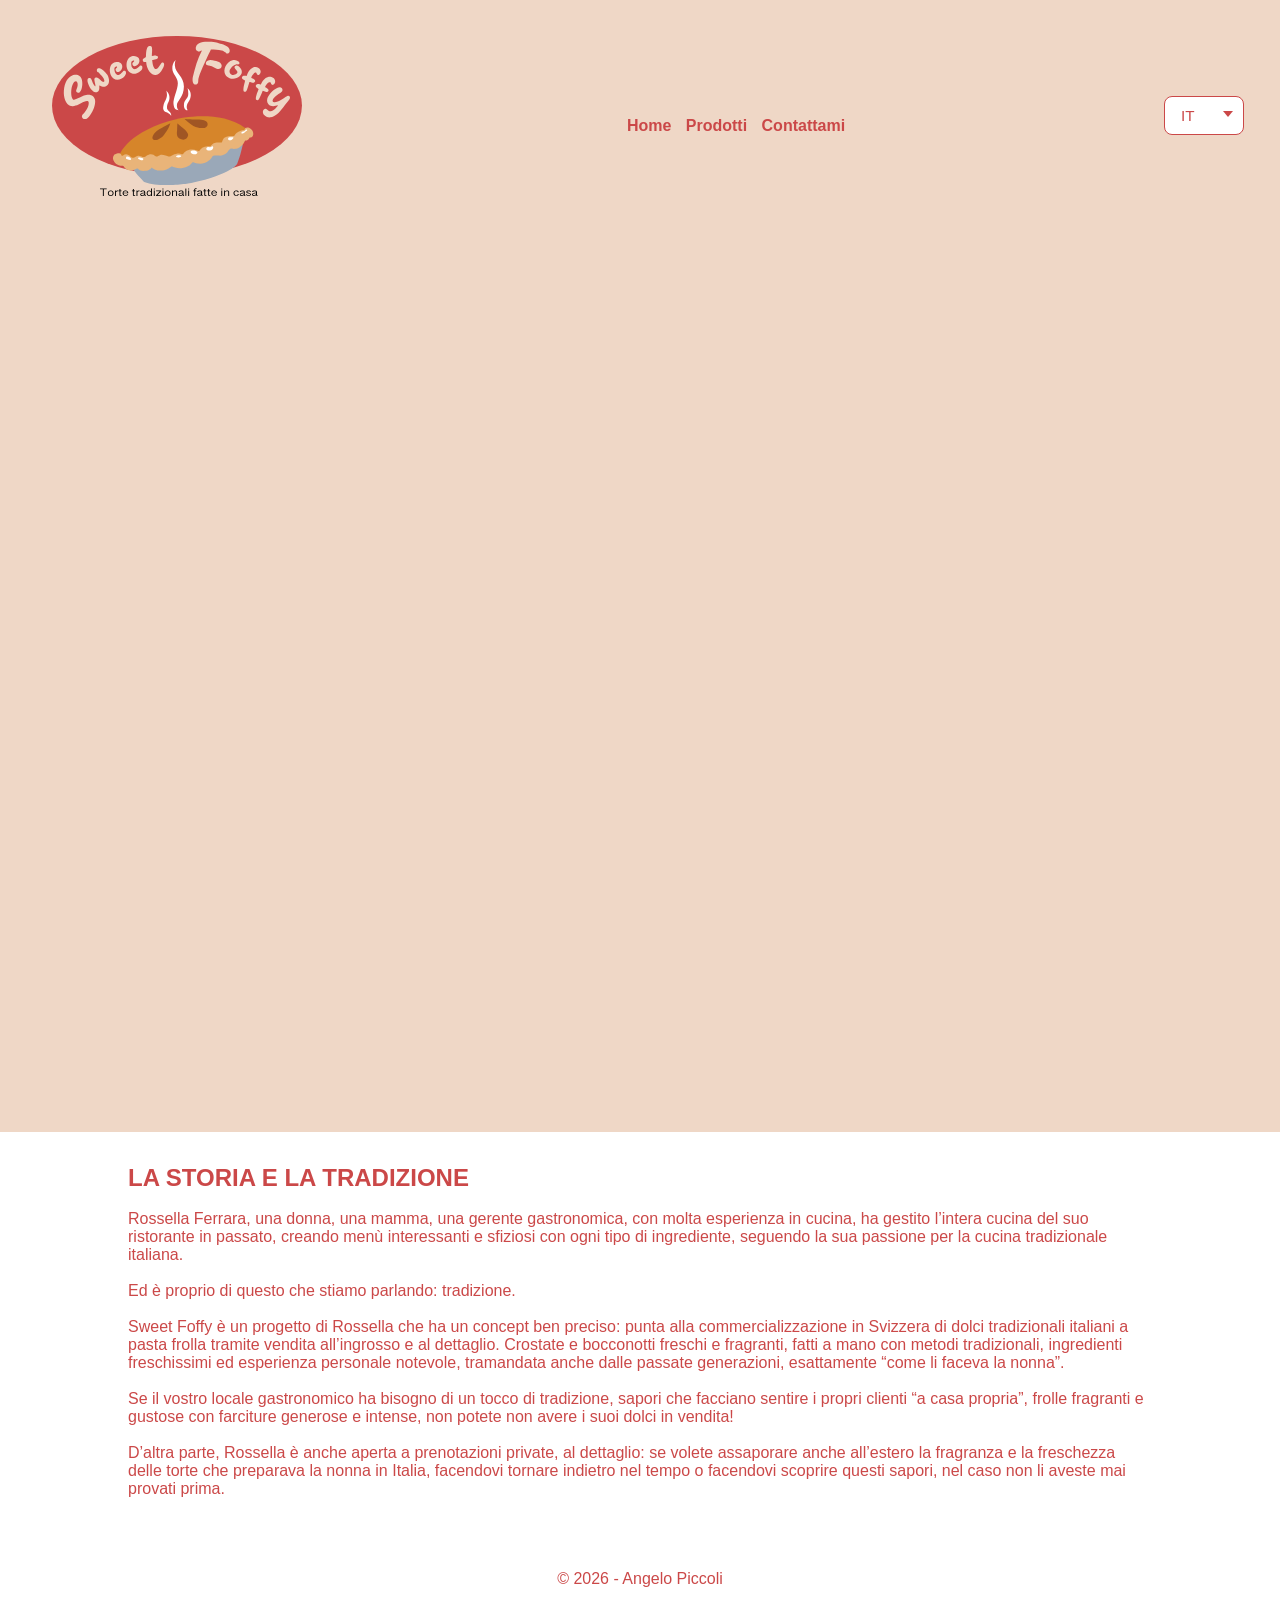
==== index.html @ bd645270 "My Website First commit" ====
<!DOCTYPE html>
<html lang="it">
<head>
    <!-- Meta informazioni -->
    <meta charset="UTF-8">
    <meta name="viewport" content="width=device-width, initial-scale=1.0">
    <meta name="description" content="Descrizione del mio sito">
    <link rel="icon" href="./assets/logo/favicon.ico" media="(prefers-color-scheme: light)" />
    <link rel="icon" href="./assets/logo/favicon.ico" media="(prefers-color-scheme: dark)" />
    <link rel="icon" href="./assets/logo/favicon.ico" type="image/x-icon">
    <title>Sweet Foffy</title>

    <!-- Import style CSS -->
    <link rel="stylesheet" href="css/style.css">
</head>

<body>

    <!-- HEADER -->
    <header>
        
        <div>
            <nav class="navbar"> 
                <img src="./assets/logo/Logo SVG.svg" class="logo-header">
        
                <ul>
                    <li><a href="index.html" data-i18n="nav_home">Home</a></li>
                    <li><a href="prodotti.html" data-i18n="nav_prodotti">Prodotti</a></li>
                    <li><a href="contattami.html" data-i18n="nav_contattami">Contattami</a></li>
                </ul>

                <select id="language-switcher" class="lang-switcher">
                    <option value="it">IT</option>
                    <option value="en">EN</option>
                    <option value="de">DE</option>
                </select>

            </nav>
        </div>
    </header>

    <!-- CONTENT -->

    <main>
        <header class="hero">
            <div class="slides">
                <img src="./assets/products/crostata_nutella_1.jpg" class="active">
                <img src="./assets/products/Bocconotto_Crema_1.JPG">
                <img src="./assets/products/crostata_pistacchio_4.jpg">
                <img src="./assets/products/crostata_nutella_2.jpg">
                <img src="./assets/products/Bocconotto_Crema_4.jpg">
                <img src="./assets/products/Crostata_marmellata_1.PNG">
            </div>
        </header>

        <section class="section reveal">
            <h1 data-i18n="index_title_letter">LA STORIA E LA TRADIZIONE</h1>
            <br/>
            <p data-i18n="index_letter_1">
                Rossella Ferrara, una donna, una mamma, una gerente gastronomica, con molta esperienza in cucina, ha gestito l’intera cucina del suo ristorante in passato, creando menù interessanti e sfiziosi con ogni tipo di ingrediente, seguendo la sua passione per la cucina tradizionale italiana.
            </p>
            <br/>
            <p data-i18n="index_letter_2">
                Ed è proprio di questo che stiamo parlando: tradizione.
            </p>
            <br/>
            <p data-i18n="index_letter_3">
                Sweet Foffy è un progetto di Rossella che ha un concept ben preciso: punta alla commercializzazione in Svizzera di dolci tradizionali italiani a pasta frolla tramite vendita all’ingrosso e al dettaglio. Crostate e bocconotti freschi e fragranti, fatti a mano con metodi tradizionali, ingredienti freschissimi ed esperienza personale notevole, tramandata anche dalle passate generazioni, esattamente “come li faceva la nonna”.
            </p>
            <br/>
            <p data-i18n="index_letter_4">
                Se il vostro locale gastronomico ha bisogno di un tocco di tradizione, sapori che facciano sentire i propri clienti “a casa propria”, frolle fragranti e gustose con farciture generose e intense, non potete non avere i suoi dolci in vendita!
            </p>
             <br/>
            <p data-i18n="index_letter_5">
                D’altra parte, Rossella è anche aperta a prenotazioni private, al dettaglio: se volete assaporare anche all’estero la fragranza e la freschezza delle torte che preparava la nonna in Italia, facendovi tornare indietro nel tempo o facendovi scoprire questi sapori, nel caso non li aveste mai provati prima.
            </p>
        </section>
    </main>

    <!-- FOOTER -->
    <footer class="footer">
        <p><a href="https://www.angelopiccoli.me">&copy; 2026 - Angelo Piccoli</a></p>
    </footer>

    <!-- Collegamento al file JavaScript -->
    <script src="js/i18n/i18n-core.js"></script>
    <script src="js/components/hero.js"></script>
    <script src="js/components/personal-info.js"></script>
    <script src="js/i18n/translations-index.js"></script>
    <scriptc src="js/pages/index.js"></scriptc>
    <script src="js/i18n/i18n-switcher.js"></script>

</body>
</html>
---- css/style.css ----
/* BASE STYLE */
* {
  margin: 0;
  padding: 0;
  box-sizing: border-box;
  font-family: Helvetica, sans-serif;
  --bg: #ffffff;
  --card: #EFD7C6;
  --accent: #D6852A;
  --text: #CB4848;
  --muted: #9AA8B8;
}

body {
  background: #ffffff;
  color: #CB4848;
  margin: 0;
  padding: 0;
}

header {
    background-color: #EFD7C6;
    color: #CB4848;
    padding: 1rem;
}

.logo-header {
  max-width: 250px;
  margin: 0 1rem;
}

a {
    color: #CB4848;
    text-decoration: none;
}

nav ul {
    list-style: none;
    padding: 0;
}

nav ul li {
    display: inline-flex;
    margin-right: 10px;
    margin-top: 20px;
}

nav ul li a {
    font-weight: bold;
    color: #CB4848;
    text-decoration: none;
}

nav a:hover {
  color: #D6852A;
}

.navbar {
  display: flex;
  align-items: center;
  justify-content: space-between;
  gap: 20px;
  padding: 20px;
  flex-wrap: wrap;
}

/* ===== RESPONSIVE: mobile ===== */
@media (max-width: 768px) {
  .navbar {
    flex-direction: column;
    align-items: center;
    gap: 10px;
  }

  .navbar select {
    margin-left: 0; /* reset auto */
  }
}

/* Contenitore select */
.lang-switcher {
  appearance: none;       /* rimuove lo stile di default */
  -webkit-appearance: none;
  -moz-appearance: none;
  background-color: #ffffff;
  border: 1px solid #CB4848;
  border-radius: 8px;
  padding: 10px 40px 10px 16px; /* spazio interno + margine per freccia */
  font-size: 0.95rem;
  color: #CB4848;
  cursor: pointer;
  transition: all 0.2s ease;
  outline: none;
  position: relative;
}

/* Focus */
select.lang-switcher:focus {
  border-color: #CB4848;
  box-shadow: 0 0 0 2px rgba(0,0,0,0.05);
}

/* Freccia custom */
select.lang-switcher {
  background-image: url("data:image/svg+xml;charset=US-ASCII,<svg xmlns='http://www.w3.org/2000/svg' width='10' height='10'><polygon points='0,0 10,0 5,6' fill='rgb(203,72,72)'/></svg>");
  background-repeat: no-repeat;
  background-position: right 10px center;
  background-size: 10px;
}

/* Option styling */
select.lang-switcher option {
  padding: 8px 12px;
  color: #CB4848;
  background: #ffffff;
}

.logo {
  height: 250px;   /* controlla la dimensione del logo */
  width: auto;
}

button {
    background-color: #CB4848;
    color: #ffffff;
    border: none;
    padding: 10px 15px;
    cursor: pointer;
    transition: background-color 0.3s;
    border-radius: 12px;
}

button:hover {
    background-color: #D6852A;
}

.return-button {
  max-width: 1200px;
  margin: 80px auto; /* centra */
  gap: 40px;
  text-align: center;
}

.return-button a {
      color: #ffffff;
}

/* TABLET */
@media (max-width: 768px) {
    nav ul li {
        display: block;
        margin: 10px 0;
    }

    header {
        text-align: center;
    }
}

/* SMARTPHONE */
@media (max-width: 480px) {
    body {
        font-size: 16px;
    }

    header {
        padding: 0.5rem;
    }
}

/* HERO */
.hero {
  position: relative;
  height: 100vh;
  overflow: hidden;
}

.slides img {
  position: absolute;
  inset: 0;
  width: 100%;
  height: 100%;
  object-fit: cover;
  opacity: 0;
  transition: opacity 1.5s ease, transform 10s linear;
  transform: scale(1);
}

.slides img.active {
  opacity: 1;
  transform: scale(1.08);
}

.section {
  padding: 2rem 10%;
}

.reveal {
  opacity: 0;
  transform: translateX(80px);
  transition: 0.9s ease-in;
}

.reveal.active {
  opacity: 1;
  transform: translateX(0);
}

/* ===== PARSONAL INFOS ===== */
#personal-list {
  margin-top: 30px;
  margin-bottom: 30px;
  display: grid;
  grid-template-columns: 1fr;
  gap: 16px;
}

.personal-box {
  padding: 16px;
}

/* SEZIONE PORTFOLIO */
.content-section {
  width: 100%;
  padding: 20px 20px; /* spazio sopra/sotto + laterale mobile */
}

/* CONTAINER CENTRALE PORTFOLIO */
.content-container {
  max-width: 1200px;
  margin: 0 auto; /* centra */
  display: flex;
  gap: 40px;
  align-items: center;
}

/* COLONNA IMMAGINE PORTFOLIO */
.content-image {
  flex: 1;
}

.content-image img {
  width: 100%;
  height: auto;
  border-radius: 12px;
  display: block;
}

/* COLONNA TESTO PORTFOLIO */
.content-text {
  flex: 1;
}

.content-text h2 {
  margin-bottom: 16px;
}

.content-text p {
  line-height: 1.6;
  margin: 0 15px;
}

/* 📱 RESPONSIVE PORTFOLIO */
@media (max-width: 768px) {
  .content-container {
    flex-direction: column;
    text-align: center;
  }

  .content-text {
    text-align: left; /* oppure center se preferisci */
  }
}

/* SEZIONE CAROUSEL */
.carousel-section {
  width: 100%;
  padding: 20px 20px;
}

/* CONTAINER CENTRALE CAROUSEL */
.carousel-container {
  max-width: 1200px;
  margin: 0 auto;
  position: relative;
}

.carousel-title {
  text-align: center;
}

/* WRAPPER CAROUSEL */
.carousel-wrapper {
  position: relative;
  overflow: hidden;
}

/* TRACK CAROUSEL */
.carousel-track {
  display: flex;
  transition: transform 0.6s ease-in-out;
}

/* SLIDE CAROUSEL */
.carousel-slide {
  min-width: 100%;
}

.carousel-slide img {
  width: 100%;
  display: block;
  border-radius: 14px;
}

/* BOTTONI CAROUSEL */
.carousel-btn {
  position: absolute;
  top: 50%;
  transform: translateY(-50%);
  background: none;
  color: #fff;
  border: none;
  font-size: 32px;
  padding: 10px 16px;
  cursor: pointer;
  z-index: 10;
  border-radius: 50%;
}

.carousel-btn.prev { left: 20px; }
.carousel-btn.next { right: 20px; }

.carousel-btn:hover {
  background: rgba(0,0,0,0.8);
}

/* 📱 MOBILE CAROUSEL */
@media (max-width: 768px) {
  .carousel-btn {
    font-size: 24px;
    padding: 8px 12px;
  }
}


/* ===== PAGE PRODUCTS ===== */

.products-section {
  padding: 2rem;
}

.title-products {
  margin-top: 20px;
  text-align: center;
}

#products-list {
  margin-top: 20px;
  margin-bottom: 20px;
  display: grid;
  grid-template-columns: 1fr;
  gap: 16px;
  display: grid;
  grid-template-columns: repeat(auto-fit, minmax(280px, 1fr));
  gap: 2rem;
  margin-top: 20px;
  padding: 2rem;
}

.product-box {
  padding: 2rem;
  margin: 0px;
  width: 100%;
  min-height: 300px;
  position: relative;
  inset: 0;
  background: #EFD7C6;
  border-radius: 12px;
  box-shadow: 0 10px 25px rgba(0,0,0,0.1);
  display: flex;
  flex-direction: column;
  justify-content: space-between;
  
}

.card-image {
  max-width: 200px;
  border-radius: 12px;
}

.card-cost {
  margin-top: 20px;
  font-size: x-large;
}

.contact-section {
  padding: 2rem;
}

.contact-wrapper {
  display: grid;
  grid-template-columns: 1fr 1fr;
  gap: 40px;
  align-items: stretch;
}

/* ===== FORM ===== */

.card-contact {
  border: solid 1px var(--text);
  border-radius: 12px;
  padding: 20px;
}
.card-contact:hover {
  transform: scale(1.03);
  transition: transform 0.25s ease;
  box-shadow: 0 10px 25px rgba(0,0,0,0.15);
}

.contact-form {
  display: flex;
  flex-direction: column;
  gap: 16px;
  max-width: 80%;
}

/* Input moderni */
.contact-form input,
.contact-form textarea {
  width: 100%;
  margin-top: 20px;
  margin-bottom: 20px;
  padding: 14px 16px;
  border-radius: 8px;
  border: 1px solid #ddd;
  font-size: 0.95rem;
  transition: border-color 0.2s ease, box-shadow 0.2s ease;
}

/* Focus elegante */
.contact-form input:focus,
.contact-form textarea:focus {
  outline: none;
  border-color: #555;
  box-shadow: 0 0 0 2px rgba(0,0,0,0.05);
}


/* ===== MAPPA ===== */
.contact-map iframe {
  width: 100%;
  height: 100%;
  min-height: 320px;
  border: none;
  border-radius: 12px;
}

/* ===== RESPONSIVE ===== */
@media (max-width: 900px) {
  .contact-wrapper {
    grid-template-columns: 1fr;
  }

  .contact-map iframe {
    min-height: 260px;
  }
}

/* FOOTER */
.footer {
  padding: 40px;
  text-align: center;
}
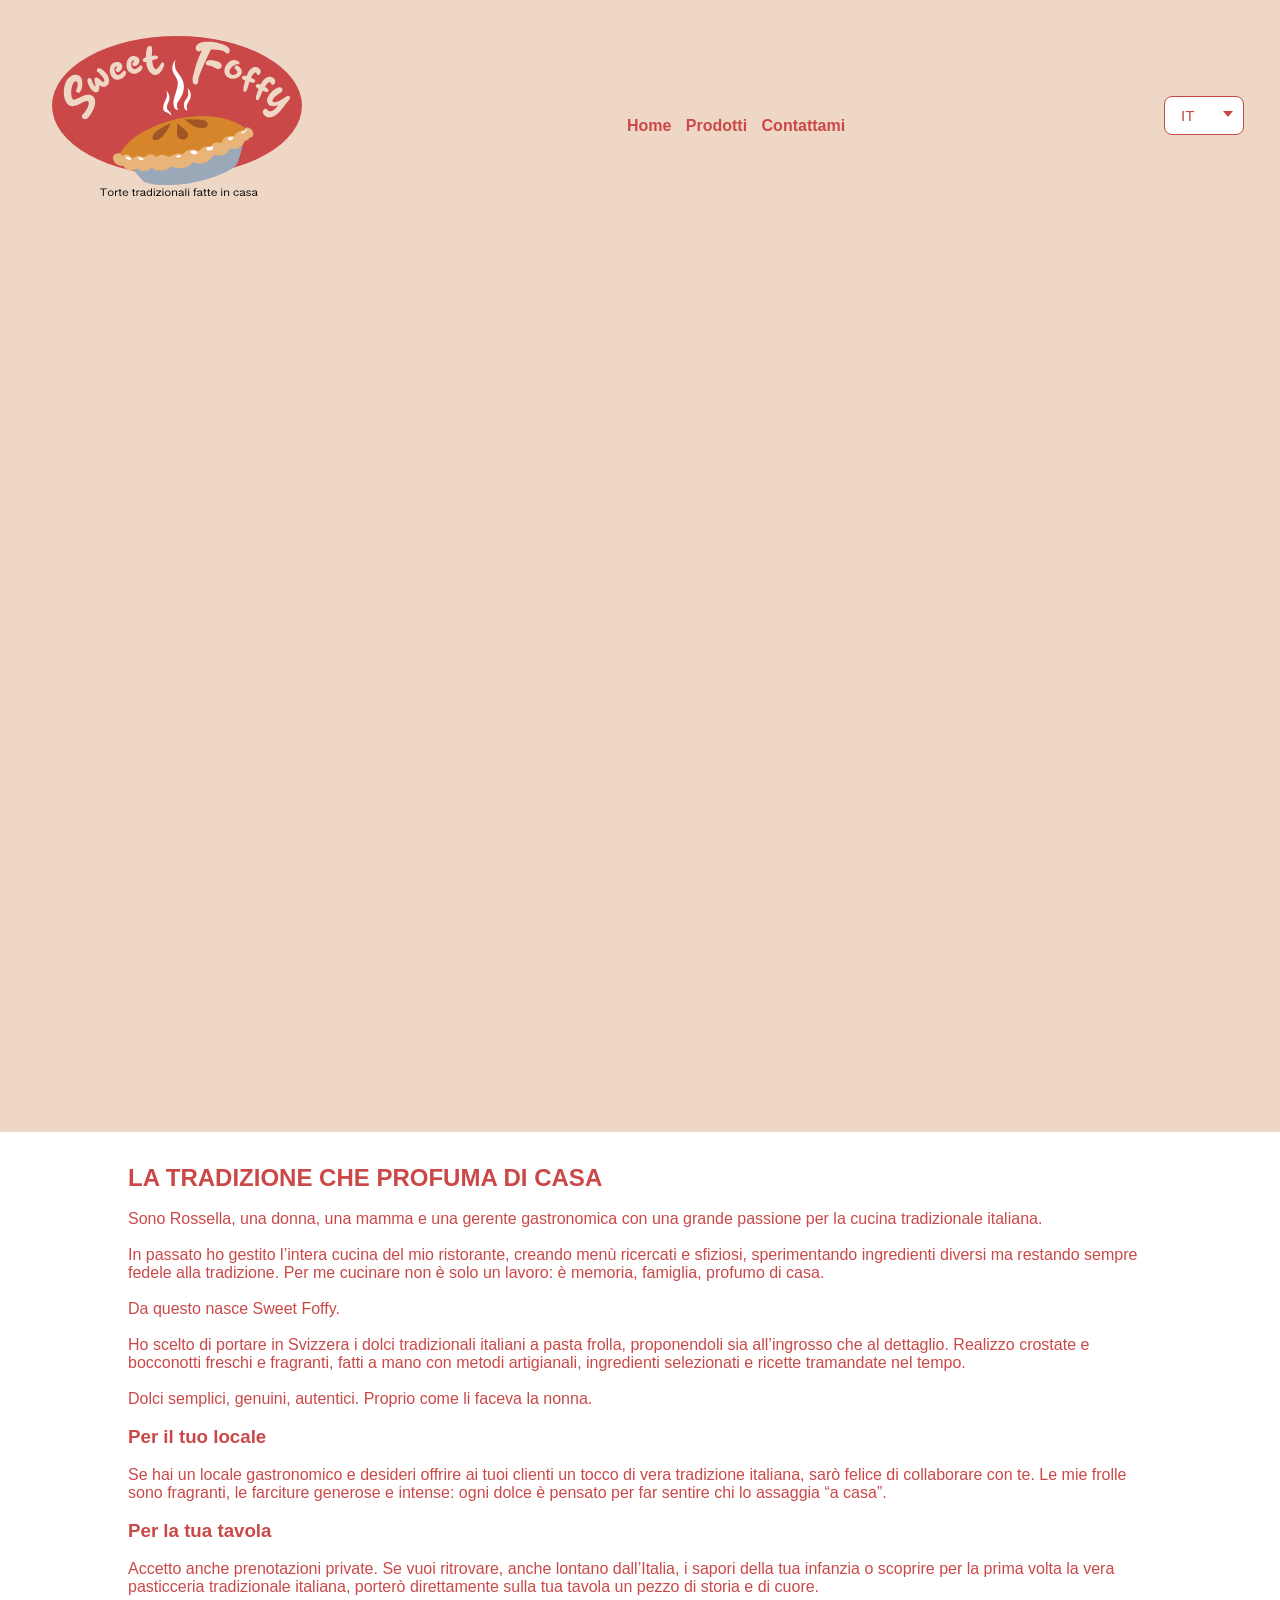
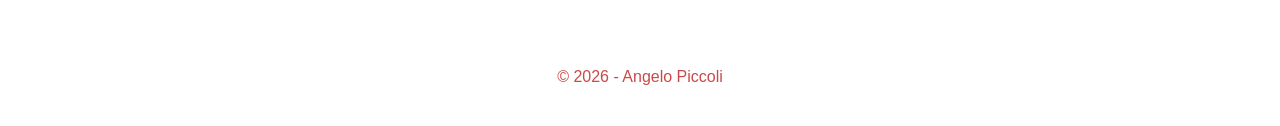
==== commit feb4b9bb: "Corrections Home text and some issues fixed" ====
--- a/index.html
+++ b/index.html
@@ -54,27 +54,44 @@
         </header>
 
         <section class="section reveal">
-            <h1 data-i18n="index_title_letter">LA STORIA E LA TRADIZIONE</h1>
+            <h1 data-i18n="index_title_letter">LA TRADIZIONE CHE PROFUMA DI CASA</h1>
             <br/>
             <p data-i18n="index_letter_1">
-                Rossella Ferrara, una donna, una mamma, una gerente gastronomica, con molta esperienza in cucina, ha gestito l’intera cucina del suo ristorante in passato, creando menù interessanti e sfiziosi con ogni tipo di ingrediente, seguendo la sua passione per la cucina tradizionale italiana.
+                Sono Rossella, una donna, una mamma e una gerente gastronomica con una grande passione per la cucina tradizionale italiana.
             </p>
             <br/>
             <p data-i18n="index_letter_2">
-                Ed è proprio di questo che stiamo parlando: tradizione.
+                In passato ho gestito l’intera cucina del mio ristorante, creando menù ricercati e sfiziosi, sperimentando ingredienti diversi ma restando sempre fedele alla tradizione. Per me cucinare non è solo un lavoro: è memoria, famiglia, profumo di casa.
             </p>
             <br/>
             <p data-i18n="index_letter_3">
-                Sweet Foffy è un progetto di Rossella che ha un concept ben preciso: punta alla commercializzazione in Svizzera di dolci tradizionali italiani a pasta frolla tramite vendita all’ingrosso e al dettaglio. Crostate e bocconotti freschi e fragranti, fatti a mano con metodi tradizionali, ingredienti freschissimi ed esperienza personale notevole, tramandata anche dalle passate generazioni, esattamente “come li faceva la nonna”.
+                Da questo nasce Sweet Foffy.
             </p>
             <br/>
             <p data-i18n="index_letter_4">
-                Se il vostro locale gastronomico ha bisogno di un tocco di tradizione, sapori che facciano sentire i propri clienti “a casa propria”, frolle fragranti e gustose con farciture generose e intense, non potete non avere i suoi dolci in vendita!
+                Ho scelto di portare in Svizzera i dolci tradizionali italiani a pasta frolla, proponendoli sia all’ingrosso che al dettaglio. Realizzo crostate e bocconotti freschi e fragranti, fatti a mano con metodi artigianali, ingredienti selezionati e ricette tramandate nel tempo.
             </p>
-             <br/>
+            <br/>
             <p data-i18n="index_letter_5">
-                D’altra parte, Rossella è anche aperta a prenotazioni private, al dettaglio: se volete assaporare anche all’estero la fragranza e la freschezza delle torte che preparava la nonna in Italia, facendovi tornare indietro nel tempo o facendovi scoprire questi sapori, nel caso non li aveste mai provati prima.
+                Dolci semplici, genuini, autentici. Proprio come li faceva la nonna.
             </p>
+            <br/>
+            <h3 data-i18n="index_letter_6">
+                Per il tuo locale
+            </h3>
+            <br/>
+            <p data-i18n="index_letter_7">
+                Se hai un locale gastronomico e desideri offrire ai tuoi clienti un tocco di vera tradizione italiana, sarò felice di collaborare con te. Le mie frolle sono fragranti, le farciture generose e intense: ogni dolce è pensato per far sentire chi lo assaggia “a casa”.
+            </p>
+            <br/>
+            <h3 data-i18n="index_letter_8">
+                Per la tua tavola
+            </h3>
+            <br/>
+            <p data-i18n="index_letter_9">
+                Accetto anche prenotazioni private. Se vuoi ritrovare, anche lontano dall’Italia, i sapori della tua infanzia o scoprire per la prima volta la vera pasticceria tradizionale italiana, porterò direttamente sulla tua tavola un pezzo di storia e di cuore.
+            </p>
+
         </section>
     </main>
 
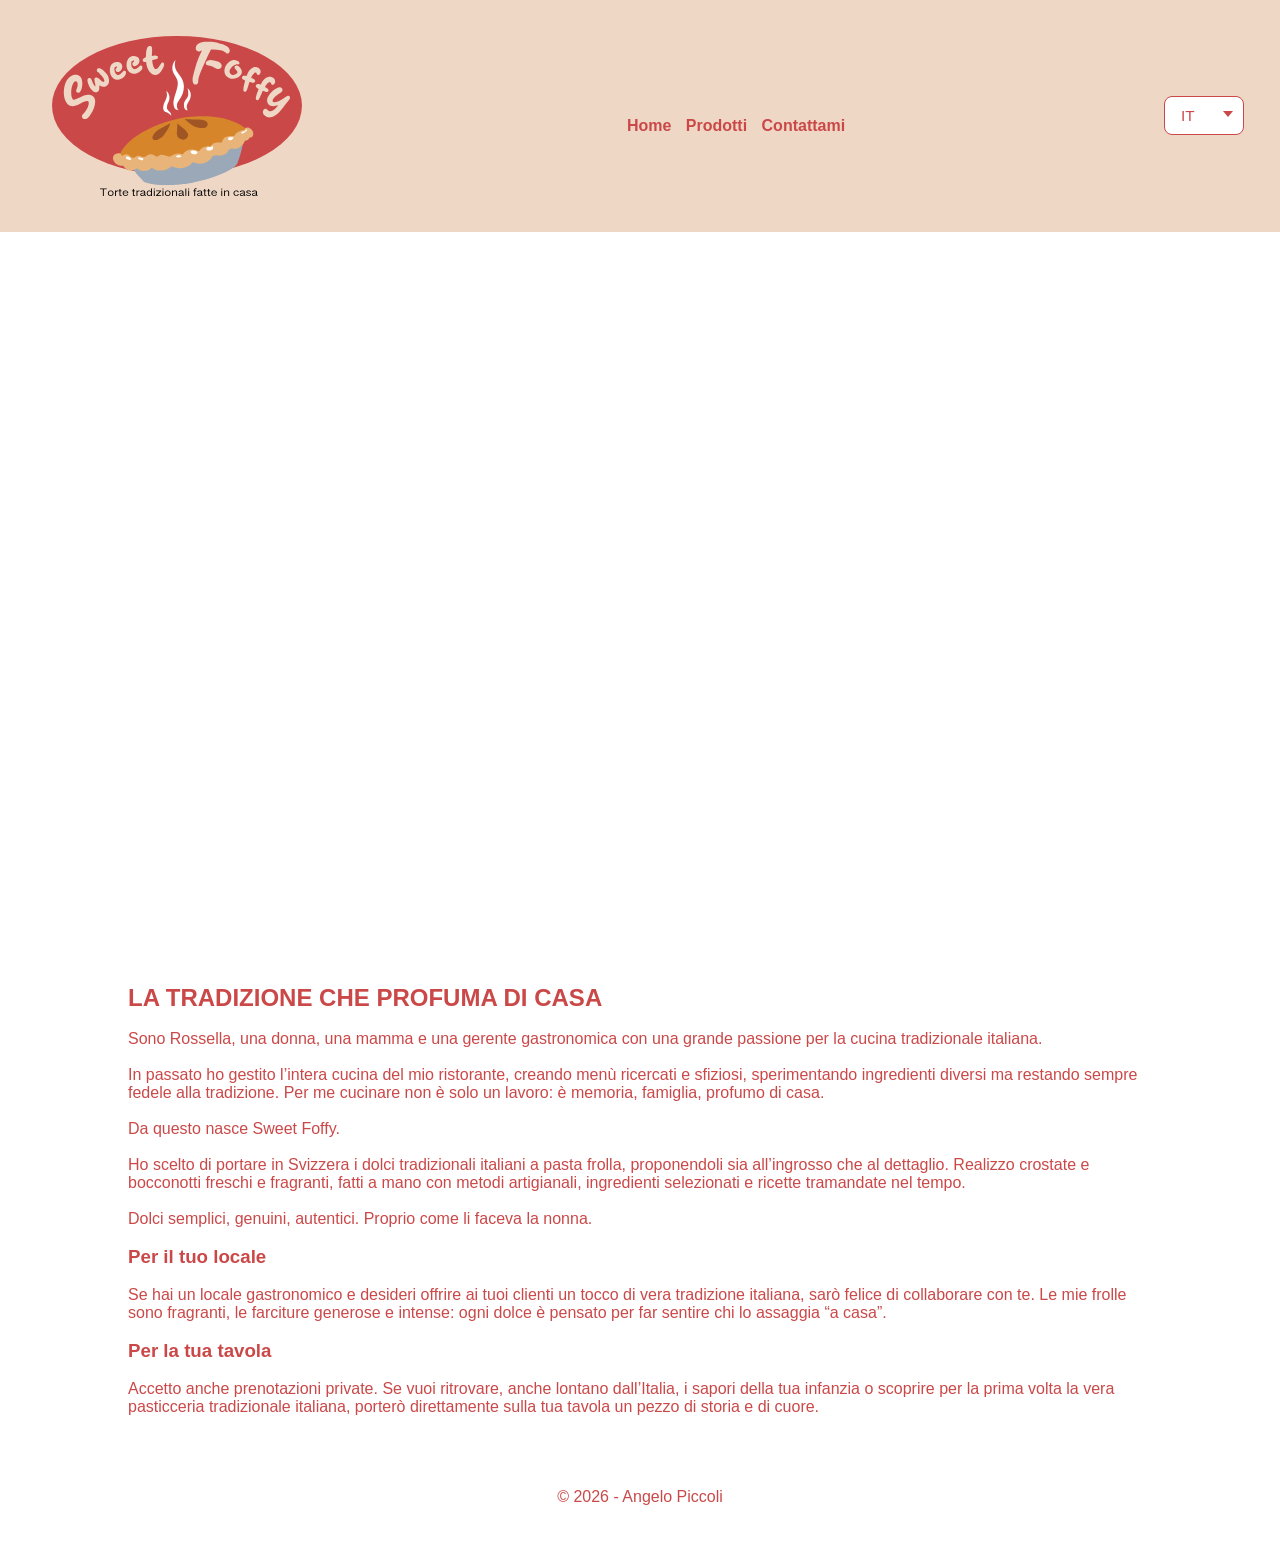
==== commit 8ca0bab3: "Hero edited Image size edited, hero size edited" ====
--- a/index.html
+++ b/index.html
@@ -18,7 +18,6 @@
 
     <!-- HEADER -->
     <header>
-        
         <div>
             <nav class="navbar"> 
                 <img src="./assets/logo/Logo SVG.svg" class="logo-header">
@@ -42,7 +41,7 @@
     <!-- CONTENT -->
 
     <main>
-        <header class="hero">
+        <section class="hero">
             <div class="slides">
                 <img src="./assets/products/crostata_nutella_1.jpg" class="active">
                 <img src="./assets/products/Bocconotto_Crema_1.JPG">
@@ -51,7 +50,7 @@
                 <img src="./assets/products/Bocconotto_Crema_4.jpg">
                 <img src="./assets/products/Crostata_marmellata_1.PNG">
             </div>
-        </header>
+        </section>
 
         <section class="section reveal">
             <h1 data-i18n="index_title_letter">LA TRADIZIONE CHE PROFUMA DI CASA</h1>
--- a/css/style.css
+++ b/css/style.css
@@ -169,9 +169,10 @@
 }
 
 /* HERO */
+
 .hero {
   position: relative;
-  height: 100vh;
+  height: 80vh;
   overflow: hidden;
 }
 
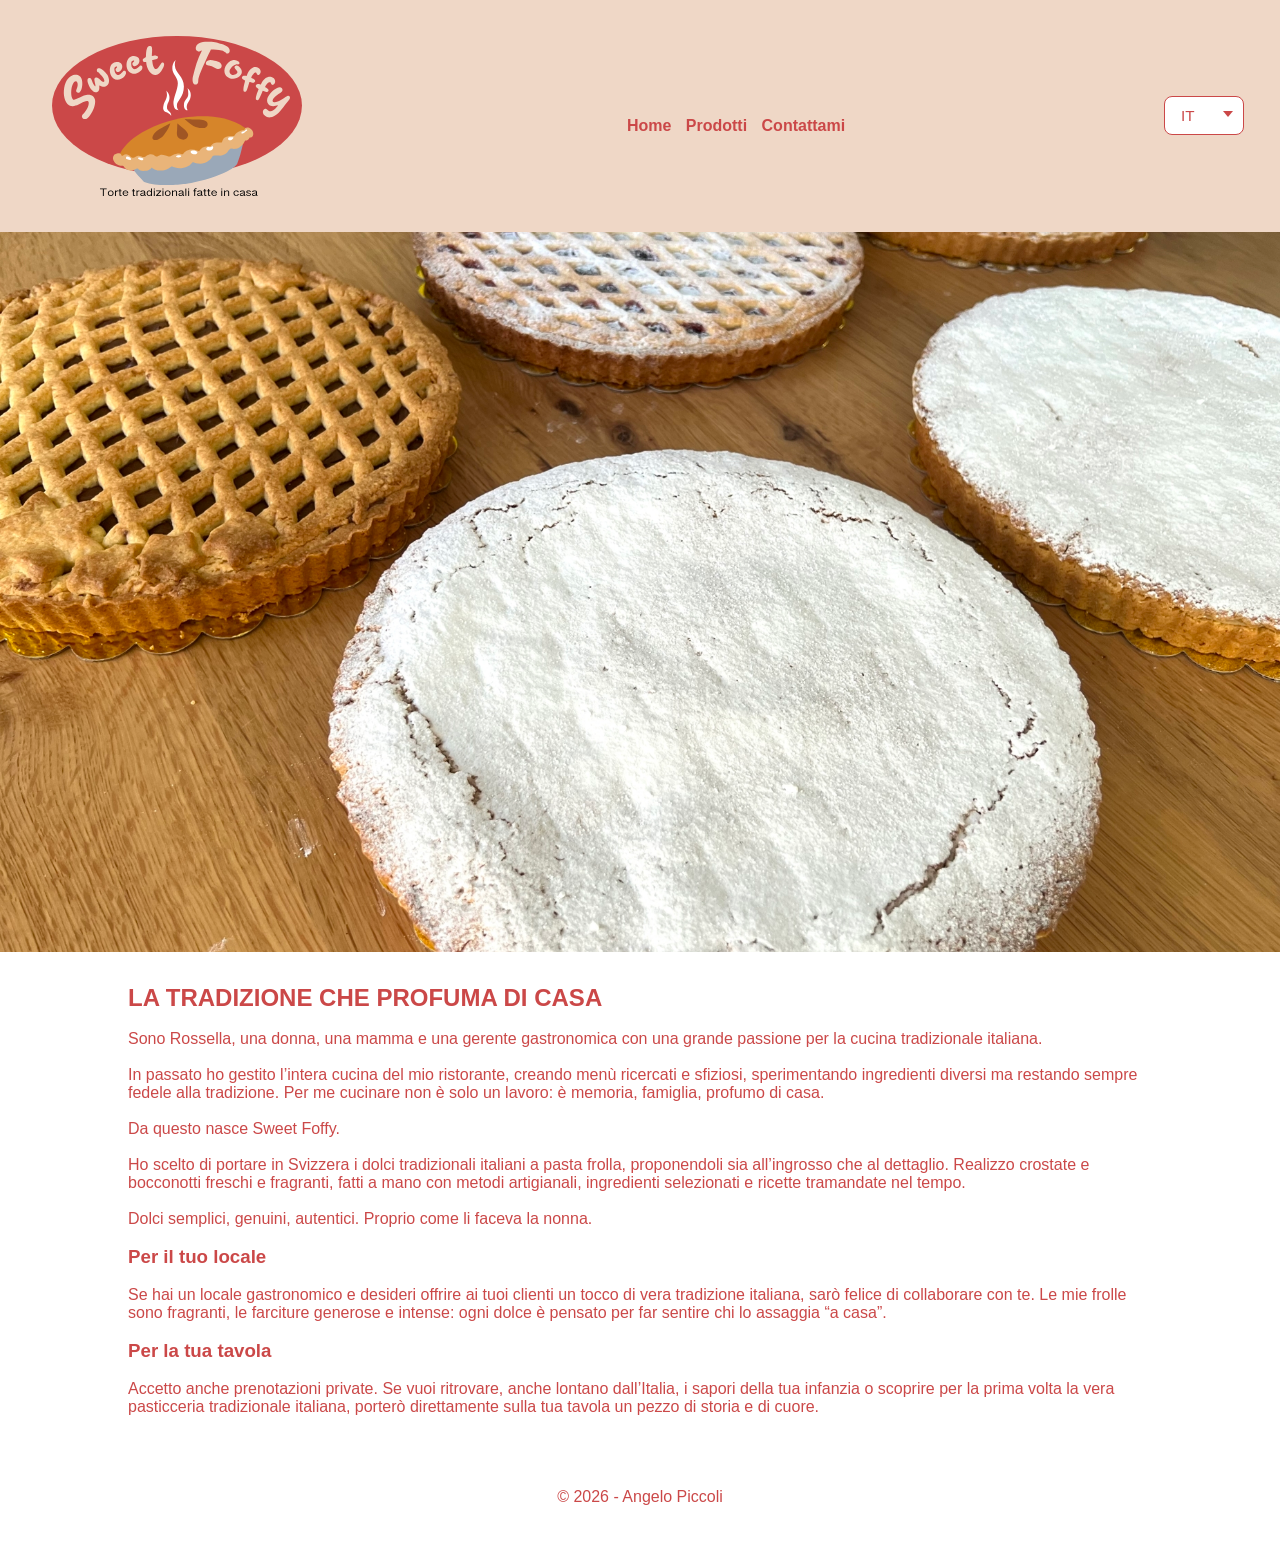
==== commit 81a0b10c: "Images Hero changed" ====
--- a/index.html
+++ b/index.html
@@ -43,12 +43,12 @@
     <main>
         <section class="hero">
             <div class="slides">
-                <img src="./assets/products/crostata_nutella_1.jpg" class="active">
+                <img src="./assets/products/Crostate_multiple_1.jpg" class="active">
                 <img src="./assets/products/Bocconotto_Crema_1.JPG">
+                <img src="./assets/products/crostata_nutella_2.jpg">
+                <img src="./assets/products/Pacchi_chiusi_1.jpg">
                 <img src="./assets/products/crostata_pistacchio_4.jpg">
-                <img src="./assets/products/crostata_nutella_2.jpg">
-                <img src="./assets/products/Bocconotto_Crema_4.jpg">
-                <img src="./assets/products/Crostata_marmellata_1.PNG">
+                <img src="./assets/products/Crostata_cruda_1.jpg">
             </div>
         </section>
 
